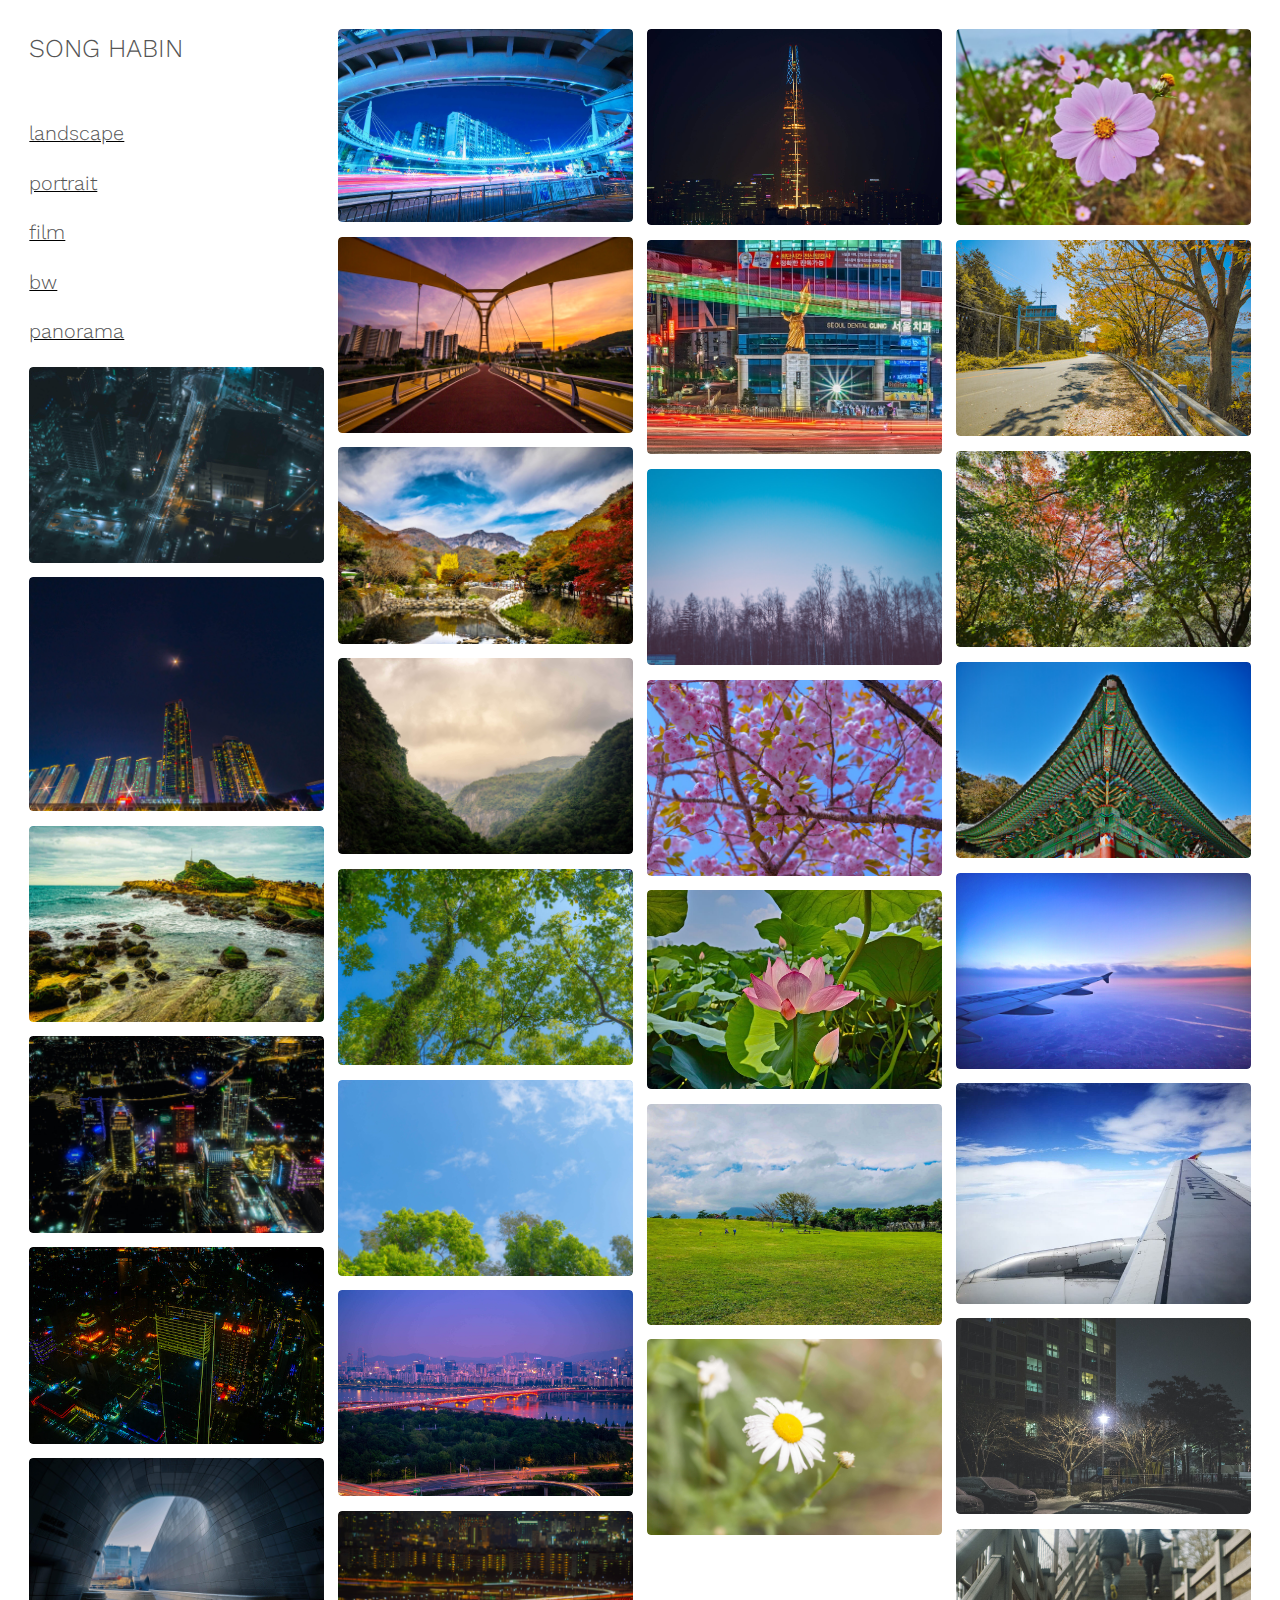
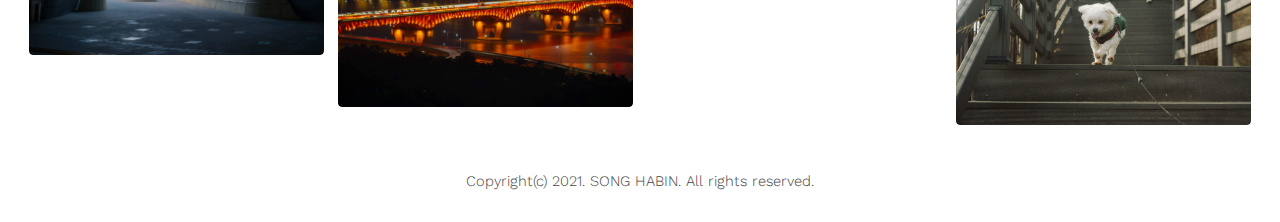
==== index1.html @ 4aa4bffa "index" ====
<!DOCTYPE HTML>
<!--
	Radius by TEMPLATED
	templated.co @templatedco
	Released for free under the Creative Commons Attribution 3.0 license (templated.co/license)
-->
<html>
	<head>
		<title>HABIN</title>
		<meta charset="utf-8" />
		<meta name="viewport" content="width=device-width, initial-scale=1" />
		<link rel="stylesheet" href="assets/css/main.css" />
	</head>
	<body>

		

		<!-- Main -->
			<div id="main">
                
				<div class="inner">
					<div class="columns">
						<h2>SONG HABIN<p></p></h2>
                        <a href="index1.html"><h3>landscape</h3></a>
                        <a href="index2.html"><h3>portrait</h3></a>
                        <a href="index3.html"><h3>film</h3></a>
                        <a href="index4.html"><h3>bw</h3></a>
                        <a href="index5.html"><h3>panorama</h3></a>

						<!-- Column 1 (horizontal, vertical, horizontal, vertical) -->
                            <div class="image fit">
								<a href=""><img src="images/Landscape/02.jpg" alt="" /></a>
							</div>
                            <div class="image fit">
								<a href=""><img src="images/Landscape/03.jpg" alt="" /></a>
							</div>
                            <div class="image fit">
								<a href=""><img src="images/Landscape/06.jpg" alt="" /></a>
							</div>
                            <div class="image fit">
								<a href=""><img src="images/Landscape/07.jpg" alt="" /></a>
							</div>
							<div class="image fit">
								<a href=""><img src="images/Landscape/08.jpg" alt="" /></a>
							</div>
                            <div class="image fit">
								<a href=""><img src="images/Landscape/09.jpg" alt="" /></a>
							</div>
                            <div class="image fit">
								<a href=""><img src="images/Landscape/010.jpg" alt="" /></a>
							</div>
                            <div class="image fit">
								<a href=""><img src="images/Landscape/012.jpg" alt="" /></a>
							</div>
                            <div class="image fit">
								<a href=""><img src="images/Landscape/013.jpg" alt="" /></a>
							</div>
                            
                            <div class="image fit">
								<a href=""><img src="images/Landscape/016.jpg" alt="" /></a>
							</div>
                            <div class="image fit">
								<a href=""><img src="images/Landscape/017.jpg" alt="" /></a>
							</div>
                            <div class="image fit">
								<a href=""><img src="images/Landscape/018.jpg" alt="" /></a>
							</div>
                            <div class="image fit">
								<a href=""><img src="images/Landscape/019.jpg" alt="" /></a>
							</div>
                            <div class="image fit">
								<a href=""><img src="images/Landscape/020.jpg" alt="" /></a>
							</div>
                            <div class="image fit">
								<a href=""><img src="images/Landscape/021.jpg" alt="" /></a>
							</div>
                            <div class="image fit">
								<a href=""><img src="images/Landscape/022.jpg" alt="" /></a>
							</div>
                            <div class="image fit">
								<a href=""><img src="images/Landscape/023.jpg" alt="" /></a>
							</div>
                            <div class="image fit">
								<a href=""><img src="images/Landscape/024.jpg" alt="" /></a>
							</div>
                            <div class="image fit">
								<a href=""><img src="images/Landscape/025.jpg" alt="" /></a>
							</div>
                            <div class="image fit">
								<a href=""><img src="images/Landscape/029.jpg" alt="" /></a>
							</div>
                            <div class="image fit">
								<a href=""><img src="images/Landscape/031.jpg" alt="" /></a>
							</div>
                            
                            <div class="image fit">
								<a href=""><img src="images/Landscape/034.jpg" alt="" /></a>
							</div>
							<div class="image fit">
								<a href=""><img src="images/Landscape/035.jpg" alt="" /></a>
							</div>
                            <div class="image fit">
								<a href=""><img src="images/Landscape/037.jpg" alt="" /></a>
							</div>
                            <div class="image fit">
								<a href=""><img src="images/Landscape/038.jpg" alt="" /></a>
							</div>
                            <div class="image fit">
								<a href=""><img src="images/Landscape/040.jpg" alt="" /></a>
							</div>
                            <div class="image fit">
								<a href=""><img src="images/Landscape/air.jpg" alt="" /></a>
							</div>
                            <div class="image fit">
								<a href=""><img src="images/Landscape/041.jpg" alt="" /></a>
							</div>
                            <div class="image fit">
								<a href=""><img src="images/Landscape/042.jpg" alt="" /></a>
							</div>
                            
							
					</div>
				</div>
			</div>
        <p style="text-align:center;">Copyright(c) 2021. SONG HABIN. All rights reserved.</p>

		<!-- Scripts -->
			<script src="assets/js/jquery.min.js"></script>
			<script src="assets/js/skel.min.js"></script>
			<script src="assets/js/util.js"></script>
			<script src="assets/js/main.js"></script>

	</body>
</html>
---- assets/css/main.css ----
@import url(font-awesome.min.css);
@import url(https://fonts.googleapis.com/css?family=Pattaya|Work+Sans:400,200,300);

/*
	Radius by TEMPLATED
	templated.co @templatedco
	Released for free under the Creative Commons Attribution 3.0 license (templated.co/license)
*/

/* Reset */

	html, body, div, span, applet, object, iframe, h1, h2, h3, h4, h5, h6, p, blockquote, pre, a, abbr, acronym, address, big, cite, code, del, dfn, em, img, ins, kbd, q, s, samp, small, strike, strong, sub, sup, tt, var, b, u, i, center, dl, dt, dd, ol, ul, li, fieldset, form, label, legend, table, caption, tbody, tfoot, thead, tr, th, td, article, aside, canvas, details, embed, figure, figcaption, footer, header, hgroup, menu, nav, output, ruby, section, summary, time, mark, audio, video {
		margin: 0;
		padding: 0;
		border: 0;
		font-size: 100%;
		font: inherit;
		vertical-align: baseline;
	}

	article, aside, details, figcaption, figure, footer, header, hgroup, menu, nav, section {
		display: block;
	}

	body {
		line-height: 1;
	}

	ol, ul {
		list-style: none;
	}

	blockquote, q {
		quotes: none;
	}

	blockquote:before, blockquote:after, q:before, q:after {
		content: '';
		content: none;
	}

	table {
		border-collapse: collapse;
		border-spacing: 0;
	}

	body {
		-webkit-text-size-adjust: none;
	}

/* Box Model */

	*, *:before, *:after {
		-moz-box-sizing: border-box;
		-webkit-box-sizing: border-box;
		box-sizing: border-box;
	}

/* Basic */

	@-ms-viewport {
		width: device-width;
	}

	@media screen and (max-width: 480px) {

		html, body {
			min-width: 320px;
		}

	}

	body {
		background: #fff;
	}

		body.is-loading *, body.is-loading *:before, body.is-loading *:after {
			-moz-animation: none !important;
			-webkit-animation: none !important;
			-ms-animation: none !important;
			animation: none !important;
			-moz-transition: none !important;
			-webkit-transition: none !important;
			-ms-transition: none !important;
			transition: none !important;
		}

/* Type */

	body {
		background-color: #fff;
		color: #444;
	}

	body, input, select, textarea {
		font-family: "Work Sans", sans-serif;
		font-size: 13pt;
		font-weight: 300;
		line-height: 1.65;
	}

		@media screen and (max-width: 1680px) {

			body, input, select, textarea {
				font-size: 11pt;
			}

		}

		@media screen and (max-width: 1280px) {

			body, input, select, textarea {
				font-size: 11pt;
			}

		}

		@media screen and (max-width: 980px) {

			body, input, select, textarea {
				font-size: 12pt;
			}

		}

		@media screen and (max-width: 736px) {

			body, input, select, textarea {
				font-size: 12pt;
			}

		}

		@media screen and (max-width: 480px) {

			body, input, select, textarea {
				font-size: 12pt;
			}

		}

	a {
		text-decoration: underline;
		outline: 0;
	}

		a:hover {
			text-decoration: none;
		}

	strong, b {
		font-weight: 300;
	}

	em, i {
		font-style: italic;
	}

	p {
		margin: 0 0 2em 0;
	}

	h1, h2, h3, h4, h5, h6 {
		font-weight: 300;
		line-height: 1.5;
		margin: 0 0 1em 0;
	}

		h1 a, h2 a, h3 a, h4 a, h5 a, h6 a {
			color: inherit;
			text-decoration: none;
		}

	h2 {
		font-size: 1.75em;
	}

	h3 {
		font-size: 1.35em;
	}

	h4 {
		font-size: 1.1em;
	}

	h5 {
		font-size: 0.9em;
	}

	h6 {
		font-size: 0.7em;
	}

	sub {
		font-size: 0.8em;
		position: relative;
		top: 0.5em;
	}

	sup {
		font-size: 0.8em;
		position: relative;
		top: -0.5em;
	}

	blockquote {
		border-left: solid 4px;
		font-style: italic;
		margin: 0 0 2em 0;
		padding: 0.5em 0 0.5em 2em;
	}

	code {
		border-radius: 4px;
		border: solid 1px;
		font-family: "Courier New", monospace;
		font-size: 0.9em;
		margin: 0 0.25em;
		padding: 0.25em 0.65em;
	}

	pre {
		-webkit-overflow-scrolling: touch;
		font-family: "Courier New", monospace;
		font-size: 0.9em;
		margin: 0 0 2em 0;
	}

		pre code {
			display: block;
			line-height: 1.75;
			padding: 1em 1.5em;
			overflow-x: auto;
		}

	hr {
		border: 0;
		border-bottom: solid 1px;
		margin: 2em 0;
	}

		hr.major {
			margin: 3em 0;
		}

	.align-left {
		text-align: left;
	}

	.align-center {
		text-align: center;
	}

	.align-right {
		text-align: right;
	}

	input, select, textarea {
		color: #555;
	}

	a {
		color: #000000;
	}

	strong, b {
		color: #555;
	}

	h1, h2, h3, h4, h5, h6 {
		color: #555;
	}

	blockquote {
		border-left-color: rgba(144, 144, 144, 0.25);
	}

	code {
		background: rgba(144, 144, 144, 0.075);
		border-color: rgba(144, 144, 144, 0.25);
	}

	hr {
		border-bottom-color: rgba(144, 144, 144, 0.25);
	}

/* Box */

	.box {
		border-radius: 4px;
		border: solid 1px;
		margin-bottom: 2em;
		padding: 1.5em;
	}

		.box > :last-child,
		.box > :last-child > :last-child,
		.box > :last-child > :last-child > :last-child {
			margin-bottom: 0;
		}

		.box.alt {
			border: 0;
			border-radius: 0;
			padding: 0;
		}

	.box {
		border-color: rgba(144, 144, 144, 0.25);
	}

/* Button */

	input[type="submit"],
	input[type="reset"],
	input[type="button"],
	button,
	.button {
		-moz-appearance: none;
		-webkit-appearance: none;
		-ms-appearance: none;
		appearance: none;
		-moz-transition: background-color 0.2s ease-in-out, color 0.2s ease-in-out;
		-webkit-transition: background-color 0.2s ease-in-out, color 0.2s ease-in-out;
		-ms-transition: background-color 0.2s ease-in-out, color 0.2s ease-in-out;
		transition: background-color 0.2s ease-in-out, color 0.2s ease-in-out;
		border-radius: 4px;
		border: 0;
		cursor: pointer;
		display: inline-block;
		font-weight: 300;
		height: 2.85em;
		line-height: 2.95em;
		padding: 0 2.5em;
		text-align: center;
		text-decoration: none;
		white-space: nowrap;
	}

		input[type="submit"].icon,
		input[type="reset"].icon,
		input[type="button"].icon,
		button.icon,
		.button.icon {
			padding-left: 1.35em;
		}

			input[type="submit"].icon:before,
			input[type="reset"].icon:before,
			input[type="button"].icon:before,
			button.icon:before,
			.button.icon:before {
				margin-right: 0.5em;
			}

		input[type="submit"].alt,
		input[type="reset"].alt,
		input[type="button"].alt,
		button.alt,
		.button.alt {
			background: #FFF;
			color: #000000;
		}

		input[type="submit"].fit,
		input[type="reset"].fit,
		input[type="button"].fit,
		button.fit,
		.button.fit {
			display: block;
			margin: 0 0 1em 0;
			width: 100%;
		}

		input[type="submit"].small,
		input[type="reset"].small,
		input[type="button"].small,
		button.small,
		.button.small {
			font-size: 0.8em;
		}

		input[type="submit"].big,
		input[type="reset"].big,
		input[type="button"].big,
		button.big,
		.button.big {
			font-size: 1.35em;
		}

		input[type="submit"].disabled, input[type="submit"]:disabled,
		input[type="reset"].disabled,
		input[type="reset"]:disabled,
		input[type="button"].disabled,
		input[type="button"]:disabled,
		button.disabled,
		button:disabled,
		.button.disabled,
		.button:disabled {
			-moz-pointer-events: none;
			-webkit-pointer-events: none;
			-ms-pointer-events: none;
			pointer-events: none;
			opacity: 0.25;
		}

		@media screen and (max-width: 480px) {

			input[type="submit"],
			input[type="reset"],
			input[type="button"],
			button,
			.button {
				padding: 0;
			}

		}

/* Form */

	form {
		margin: 0 0 2em 0;
	}

	label {
		display: block;
		font-size: 0.9em;
		font-weight: 300;
		margin: 0 0 1em 0;
	}

	input[type="text"],
	input[type="password"],
	input[type="email"],
	select,
	textarea {
		-moz-appearance: none;
		-webkit-appearance: none;
		-ms-appearance: none;
		appearance: none;
		border-radius: 4px;
		border: none;
		border: solid 1px;
		color: inherit;
		display: block;
		outline: 0;
		padding: 0 1em;
		text-decoration: none;
		width: 100%;
	}

		input[type="text"]:invalid,
		input[type="password"]:invalid,
		input[type="email"]:invalid,
		select:invalid,
		textarea:invalid {
			box-shadow: none;
		}

	.select-wrapper {
		text-decoration: none;
		display: block;
		position: relative;
	}

		.select-wrapper:before {
			-moz-osx-font-smoothing: grayscale;
			-webkit-font-smoothing: antialiased;
			font-family: FontAwesome;
			font-style: normal;
			font-weight: normal;
			text-transform: none !important;
		}

		.select-wrapper:before {
			content: '\f078';
			display: block;
			height: 2.75em;
			line-height: 2.75em;
			pointer-events: none;
			position: absolute;
			right: 0;
			text-align: center;
			top: 0;
			width: 2.75em;
		}

		.select-wrapper select::-ms-expand {
			display: none;
		}

	input[type="text"],
	input[type="password"],
	input[type="email"],
	select {
		height: 2.75em;
	}

	textarea {
		padding: 0.75em 1em;
	}

	input[type="checkbox"],
	input[type="radio"] {
		-moz-appearance: none;
		-webkit-appearance: none;
		-ms-appearance: none;
		appearance: none;
		display: block;
		float: left;
		margin-right: -2em;
		opacity: 0;
		width: 1em;
		z-index: -1;
	}

		input[type="checkbox"] + label,
		input[type="radio"] + label {
			text-decoration: none;
			cursor: pointer;
			display: inline-block;
			font-size: 1em;
			font-weight: 300;
			padding-left: 2.4em;
			padding-right: 0.75em;
			position: relative;
		}

			input[type="checkbox"] + label:before,
			input[type="radio"] + label:before {
				-moz-osx-font-smoothing: grayscale;
				-webkit-font-smoothing: antialiased;
				font-family: FontAwesome;
				font-style: normal;
				font-weight: normal;
				text-transform: none !important;
			}

			input[type="checkbox"] + label:before,
			input[type="radio"] + label:before {
				border-radius: 4px;
				border: solid 1px;
				content: '';
				display: inline-block;
				height: 1.65em;
				left: 0;
				line-height: 1.58125em;
				position: absolute;
				text-align: center;
				top: 0;
				width: 1.65em;
			}

		input[type="checkbox"]:checked + label:before,
		input[type="radio"]:checked + label:before {
			content: '\f00c';
		}

	input[type="checkbox"] + label:before {
		border-radius: 4px;
	}

	input[type="radio"] + label:before {
		border-radius: 100%;
	}

	::-webkit-input-placeholder {
		opacity: 1.0;
	}

	:-moz-placeholder {
		opacity: 1.0;
	}

	::-moz-placeholder {
		opacity: 1.0;
	}

	:-ms-input-placeholder {
		opacity: 1.0;
	}

	.formerize-placeholder {
		opacity: 1.0;
	}

	label {
		color: #555;
	}

	input[type="text"],
	input[type="password"],
	input[type="email"],
	select,
	textarea {
		background: rgba(144, 144, 144, 0.075);
		border-color: rgba(144, 144, 144, 0.25);
	}

		input[type="text"]:focus,
		input[type="password"]:focus,
		input[type="email"]:focus,
		select:focus,
		textarea:focus {
			border-color: #000000;
			box-shadow: 0 0 0 1px #000000;
		}

	.select-wrapper:before {
		color: rgba(144, 144, 144, 0.25);
	}

	input[type="checkbox"] + label,
	input[type="radio"] + label {
		color: #444;
	}

		input[type="checkbox"] + label:before,
		input[type="radio"] + label:before {
			background: rgba(144, 144, 144, 0.075);
			border-color: rgba(144, 144, 144, 0.25);
		}

	input[type="checkbox"]:checked + label:before,
	input[type="radio"]:checked + label:before {
		background-color: #000000;
		border-color: #000000;
		color: #ffffff;
	}

	input[type="checkbox"]:focus + label:before,
	input[type="radio"]:focus + label:before {
		border-color: #000000;
		box-shadow: 0 0 0 1px #000000;
	}

	::-webkit-input-placeholder {
		color: #bbb !important;
	}

	:-moz-placeholder {
		color: #bbb !important;
	}

	::-moz-placeholder {
		color: #bbb !important;
	}

	:-ms-input-placeholder {
		color: #bbb !important;
	}

	.formerize-placeholder {
		color: #bbb !important;
	}

/* Icon */

	.icon {
		text-decoration: none;
		border-bottom: none;
		position: relative;
	}

		.icon:before {
			-moz-osx-font-smoothing: grayscale;
			-webkit-font-smoothing: antialiased;
			font-family: FontAwesome;
			font-style: normal;
			font-weight: normal;
			text-transform: none !important;
		}

		.icon > .label {
			display: none;
		}

/* Image */

	.image {
		border-radius: 4px;
		border: 0;
		display: inline-block;
		position: relative;
	}

		.image img {
			border-radius: 4px;
			display: block;
		}

		.image.left, .image.right {
			max-width: 40%;
		}

			.image.left img, .image.right img {
				width: 100%;
			}

		.image.left {
			float: left;
			margin: 0 1.5em 1em 0;
			top: 0.25em;
		}

		.image.right {
			float: right;
			margin: 0 0 1em 1.5em;
			top: 0.25em;
		}

		.image.fit {
			display: block;
			margin: 0 0 2em 0;
			width: 100%;
		}

			.image.fit img {
				width: 100%;
			}

		.image.main {
			display: block;
			margin: 0 0 3em 0;
			width: 100%;
		}

			.image.main img {
				width: 100%;
			}

/* List */

	ol {
		list-style: decimal;
		margin: 0 0 2em 0;
		padding-left: 1.25em;
	}

		ol li {
			padding-left: 0.25em;
		}

	ul {
		list-style: disc;
		margin: 0 0 2em 0;
		padding-left: 1em;
	}

		ul li {
			padding-left: 0.5em;
		}

		ul.alt {
			list-style: none;
			padding-left: 0;
		}

			ul.alt li {
				border-top: solid 1px;
				padding: 0.5em 0;
			}

				ul.alt li:first-child {
					border-top: 0;
					padding-top: 0;
				}

		ul.icons {
			cursor: default;
			list-style: none;
			padding-left: 0;
		}

			ul.icons li {
				display: inline-block;
				padding: 0 1em 0 0;
			}

				ul.icons li:last-child {
					padding-right: 0;
				}

				ul.icons li .icon:before {
					font-size: 2em;
				}

		ul.actions {
			cursor: default;
			list-style: none;
			padding-left: 0;
		}

			ul.actions li {
				display: inline-block;
				padding: 0 1em 0 0;
				vertical-align: middle;
			}

				ul.actions li:last-child {
					padding-right: 0;
				}

			ul.actions.small li {
				padding: 0 0.5em 0 0;
			}

			ul.actions.vertical li {
				display: block;
				padding: 1em 0 0 0;
			}

				ul.actions.vertical li:first-child {
					padding-top: 0;
				}

				ul.actions.vertical li > * {
					margin-bottom: 0;
				}

			ul.actions.vertical.small li {
				padding: 0.5em 0 0 0;
			}

				ul.actions.vertical.small li:first-child {
					padding-top: 0;
				}

			ul.actions.fit {
				display: table;
				margin-left: -1em;
				padding: 0;
				table-layout: fixed;
				width: calc(100% + 1em);
			}

				ul.actions.fit li {
					display: table-cell;
					padding: 0 0 0 1em;
				}

					ul.actions.fit li > * {
						margin-bottom: 0;
					}

				ul.actions.fit.small {
					margin-left: -0.5em;
					width: calc(100% + 0.5em);
				}

					ul.actions.fit.small li {
						padding: 0 0 0 0.5em;
					}

			@media screen and (max-width: 480px) {

				ul.actions {
					margin: 0 0 2em 0;
				}

					ul.actions li {
						padding: 1em 0 0 0;
						display: block;
						text-align: center;
						width: 100%;
					}

						ul.actions li:first-child {
							padding-top: 0;
						}

						ul.actions li > * {
							width: 100%;
							margin: 0 !important;
						}

							ul.actions li > *.icon:before {
								margin-left: -2em;
							}

					ul.actions.small li {
						padding: 0.5em 0 0 0;
					}

						ul.actions.small li:first-child {
							padding-top: 0;
						}

			}

	dl {
		margin: 0 0 2em 0;
	}

		dl dt {
			display: block;
			font-weight: 300;
			margin: 0 0 1em 0;
		}

		dl dd {
			margin-left: 2em;
		}

	ul.alt li {
		border-top-color: rgba(144, 144, 144, 0.25);
	}

/* Columns */

	.columns {
		position: relative;
		-moz-column-count: 4;
		-webkit-column-count: 4;
		column-count: 4;
		-moz-column-gap: 1em;
		-webkit-column-gap: 1em;
		column-gap: 1em;
	}

		.columns .image {
			position: relative;
			display: inline-block;
			margin: 0 0 .5em;
			width: 100%;
			overflow: hidden;
		}

			.columns .image img {
				-moz-transition: -moz-transform 0.2s ease-in-out;
				-webkit-transition: -webkit-transform 0.2s ease-in-out;
				-ms-transition: -ms-transform 0.2s ease-in-out;
				transition: transform 0.2s ease-in-out;
				-webkit-backface-visibility: hidden;
				-webkit-transform: translate3D(0, 0, 0);
			}

			.columns .image:hover img {
				-moz-transform: scale(1.1);
				-webkit-transform: scale(1.1);
				-ms-transform: scale(1.1);
				transform: scale(1.1);
			}

		@media screen and (max-width: 736px) {

			.columns {
				-moz-column-count: 2;
				-webkit-column-count: 2;
				column-count: 2;
			}

		}

		@media screen and (max-width: 480px) {

			.columns {
				-moz-column-count: 1;
				-webkit-column-count: 1;
				column-count: 1;
			}

		}

/* Preview */

	#preview {
		position: relative;
		padding: 1em;
	}

		#preview .inner {
			max-width: 70em;
			margin: 0 auto;
		}

		#preview .image {
			margin: 0;
		}

		#preview.vertical .inner {
			display: -ms-flexbox;
			display: -moz-flex;
			display: -webkit-flex;
			display: -ms-flex;
			display: flex;
		}

			#preview.vertical .inner .image {
				-ms-flex: 1 1 calc(100% - 50px);
				flex: 1 1 calc(100% - 50px);
				max-width: 100%;
				width: 50%;
			}

			#preview.vertical .inner .content {
				-ms-flex: 1 1 calc(100% - 50px);
				flex: 1 1 calc(100% - 50px);
				max-width: 100%;
				width: 50%;
			}

		#preview .nav {
			-moz-transition: background-color 0.2s ease-in-out;
			-webkit-transition: background-color 0.2s ease-in-out;
			-ms-transition: background-color 0.2s ease-in-out;
			transition: background-color 0.2s ease-in-out;
			position: fixed;
			height: 2em;
			width: 2em;
			background: #fff;
			border-radius: 100%;
			line-height: 2em;
			top: 50%;
			font-size: 1.75em;
			text-align: center;
			z-index: 10003;
		}

			#preview .nav:hover {
				background: #FFF;
			}

			#preview .nav.previous {
				left: -.4em;
			}

			#preview .nav.next {
				right: -.4em;
			}

		#preview .content {
			padding: 3em 2em;
		}

			#preview .content header h2 {
				font-size: 2.5em;
				color: #000000;
			}

		@media screen and (max-width: 1680px) {

			#preview .inner {
				max-width: 55em;
			}

		}

		@media screen and (max-width: 980px) {

			#preview.vertical .inner {
				-moz-flex-wrap: wrap;
				-webkit-flex-wrap: wrap;
				-ms-flex-wrap: wrap;
				flex-wrap: wrap;
			}

		}

		@media screen and (max-width: 736px) {

			#preview .content {
				padding: 2em;
			}

				#preview .content header h2 {
					font-size: 2em;
				}

		}

/* Section/Article */

	section.special, article.special {
		text-align: center;
	}

	header p {
		position: relative;
		margin: 0 0 1.5em 0;
	}

	header h2 + p {
		font-size: 1.25em;
		margin-top: -1em;
	}

	header h3 + p {
		font-size: 1.1em;
		margin-top: -0.8em;
	}

	header h4 + p,
	header h5 + p,
	header h6 + p {
		font-size: 0.9em;
		margin-top: -0.6em;
	}

	header p {
		color: #bbb;
	}

/* Table */

	.table-wrapper {
		-webkit-overflow-scrolling: touch;
		overflow-x: auto;
	}

	table {
		margin: 0 0 2em 0;
		width: 100%;
	}

		table tbody tr {
			border: solid 1px;
			border-left: 0;
			border-right: 0;
		}

		table td {
			padding: 0.75em 0.75em;
		}

		table th {
			font-size: 0.9em;
			font-weight: 300;
			padding: 0 0.75em 0.75em 0.75em;
			text-align: left;
		}

		table thead {
			border-bottom: solid 2px;
		}

		table tfoot {
			border-top: solid 2px;
		}

		table.alt {
			border-collapse: separate;
		}

			table.alt tbody tr td {
				border: solid 1px;
				border-left-width: 0;
				border-top-width: 0;
			}

				table.alt tbody tr td:first-child {
					border-left-width: 1px;
				}

			table.alt tbody tr:first-child td {
				border-top-width: 1px;
			}

			table.alt thead {
				border-bottom: 0;
			}

			table.alt tfoot {
				border-top: 0;
			}

	table tbody tr {
		border-color: rgba(144, 144, 144, 0.25);
	}

		table tbody tr:nth-child(2n + 1) {
			background-color: rgba(144, 144, 144, 0.075);
		}

	table th {
		color: #555;
	}

	table thead {
		border-bottom-color: rgba(144, 144, 144, 0.25);
	}

	table tfoot {
		border-top-color: rgba(144, 144, 144, 0.25);
	}

	table.alt tbody tr td {
		border-color: rgba(144, 144, 144, 0.25);
	}

/* Header */

	#header {
		-moz-transition: background 1s ease-in-out, height 0.2s ease-in-out;
		-webkit-transition: background 1s ease-in-out, height 0.2s ease-in-out;
		-ms-transition: background 1s ease-in-out, height 0.2s ease-in-out;
		transition: background 1s ease-in-out, height 0.2s ease-in-out;
		display: -moz-flex;
		display: -webkit-flex;
		display: -ms-flex;
		display: flex;
		-moz-justify-content: center;
		-webkit-justify-content: center;
		-ms-justify-content: center;
		justify-content: center;
		-moz-align-items: center;
		-webkit-align-items: center;
		-ms-align-items: center;
		align-items: center;
		display: -ms-flexbox;
		-ms-flex-align: center;
		-ms-flex-pack: center;
		background: rgba(254, 254, 254, 0.85);
		position: fixed;
		top: 0;
		width: 100%;
		height: 100vh;
		z-index: 10001;
	}

		#header .inner {
			-moz-transition: height 0.2s ease-in-out, width 0.2s ease-in-out;
			-webkit-transition: height 0.2s ease-in-out, width 0.2s ease-in-out;
			-ms-transition: height 0.2s ease-in-out, width 0.2s ease-in-out;
			transition: height 0.2s ease-in-out, width 0.2s ease-in-out;
			display: -moz-flex;
			display: -webkit-flex;
			display: -ms-flex;
			display: flex;
			-moz-flex-direction: column;
			-webkit-flex-direction: column;
			-ms-flex-direction: column;
			flex-direction: column;
			-moz-justify-content: center;
			-webkit-justify-content: center;
			-ms-justify-content: center;
			justify-content: center;
			-moz-align-items: center;
			-webkit-align-items: center;
			-ms-align-items: center;
			align-items: center;
			display: -ms-flexbox;
			-ms-flex-align: center;
			-ms-flex-pack: center;
			background: #000000;
			border-radius: 100%;
			width: 35em;
			height: 35em;
			padding: 4em;
			text-align: center;
			box-shadow: 0 0 0 1em #FFF;
			cursor: default;
		}

			#header .inner .content {
				-moz-transition: opacity 1s ease-in-out;
				-webkit-transition: opacity 1s ease-in-out;
				-ms-transition: opacity 1s ease-in-out;
				transition: opacity 1s ease-in-out;
				opacity: 1;
			}

				#header .inner .content h1 {
					font-size: 4em;
					font-family: 'Pattaya', sans-serif;
					margin: 0 0 .25em 0;
					color: #fff;
				}

				#header .inner .content h2 {
					font-size: 1.5em;
					color: #fff;
					margin: 0 0 1em 0;
				}

			#header .inner .button {
				-moz-transition: background 1s ease-in-out;
				-webkit-transition: background 1s ease-in-out;
				-ms-transition: background 1s ease-in-out;
				transition: background 1s ease-in-out;
				margin: 0;
				border-radius: 30px;
			}

				#header .inner .button.hidden {
					display: none;
					cursor: pointer;
				}

			#header .inner.hidden {
				display: none;
			}

		#header.hide, #header.preview {
			-moz-transition: background 0.2s ease-in-out, height 1s ease-in-out;
			-webkit-transition: background 0.2s ease-in-out, height 1s ease-in-out;
			-ms-transition: background 0.2s ease-in-out, height 1s ease-in-out;
			transition: background 0.2s ease-in-out, height 1s ease-in-out;
			background: none;
			height: 0;
		}

			#header.hide .inner, #header.preview .inner {
				height: 6em;
				width: 6em;
				padding: 2em;
			}

				#header.hide .inner .content, #header.preview .inner .content {
					opacity: 0;
				}

					#header.hide .inner .content h1, #header.preview .inner .content h1 {
						display: none;
					}

					#header.hide .inner .content h2, #header.preview .inner .content h2 {
						display: none;
					}

			#header.hide .button.big, #header.preview .button.big {
				display: none;
			}

			#header.hide .button.hidden, #header.preview .button.hidden {
				text-decoration: none;
				padding-top: 1.5em;
				padding-left: 0;
				padding-right: 0;
				background: none;
				display: inline-block;
			}

				#header.hide .button.hidden:before, #header.preview .button.hidden:before {
					-moz-osx-font-smoothing: grayscale;
					-webkit-font-smoothing: antialiased;
					font-family: FontAwesome;
					font-style: normal;
					font-weight: normal;
					text-transform: none !important;
				}

				#header.hide .button.hidden:before, #header.preview .button.hidden:before {
					content: '\f015';
					color: #FFF;
					font-size: 1.5em;
				}

				#header.hide .button.hidden span, #header.preview .button.hidden span {
					display: none;
				}

		@media screen and (max-width: 736px) {

			#header .inner {
				width: 25em;
				height: 25em;
				font-size: .75em;
				padding: 3em;
			}

		}

		@media screen and (max-width: 480px) {

			#header .inner {
				width: 26em;
				height: 26em;
				padding: 2em;
				font-size: .65em;
			}

				#header .inner .button {
					padding-left: 2em;
					padding-right: 2em;
				}

		}

/* Main */

	#main {
		padding: 2em;
	}

		#main .inner {
			max-width: 100%;
		}

/* Footer */

	#footer {
		-moz-transition: bottom 0.2s ease;
		-webkit-transition: bottom 0.2s ease;
		-ms-transition: bottom 0.2s ease;
		transition: bottom 0.2s ease;
		position: fixed;
		bottom: -20em;
		color: #FFF;
		left: 0;
		width: 100%;
		text-align: center;
		z-index: 9999;
	}

		#footer.show {
			bottom: 0;
		}

		#footer .info {
			position: relative;
			display: inline-block;
			text-decoration: none;
			border-radius: 50% 50% 0 0;
			background: #000000;
			width: 3em;
			height: 3em;
			margin-bottom: -1.75em;
			color: #FFF;
			font-size: 1.25em;
			padding-top: .35em;
		}

			#footer .info span {
				display: none;
			}

		#footer .inner {
			display: -moz-flex;
			display: -webkit-flex;
			display: -ms-flex;
			display: flex;
			-moz-justify-content: center;
			-webkit-justify-content: center;
			-ms-justify-content: center;
			justify-content: center;
			-moz-align-items: stretch;
			-webkit-align-items: stretch;
			-ms-align-items: stretch;
			align-items: stretch;
			display: -ms-flexbox;
			-ms-flex-align: center;
			-ms-flex-pack: center;
			position: relative;
			z-index: 10003;
			background: #000000;
			padding: 2em;
			height: 20em;
		}

			#footer .inner .content,
			#footer .inner .copyright {
				width: 50%;
				text-align: left;
				color: rgba(255, 255, 255, 0.75);
				padding: 2em;
				display: inline-block;
			}

				#footer .inner .content h3,
				#footer .inner .copyright h3 {
					color: #FFF;
					font-size: 1.75em;
				}

				#footer .inner .content a,
				#footer .inner .copyright a {
					color: #FFF;
				}

					#footer .inner .content a:hover,
					#footer .inner .copyright a:hover {
						color: rgba(255, 255, 255, 0.75);
					}

				#footer .inner .content p,
				#footer .inner .copyright p {
					margin: 0;
				}

			#footer .inner .copyright ul {
				border-bottom: 1px solid rgba(255, 255, 255, 0.15);
				padding-bottom: 1em;
			}

		@media screen and (max-width: 980px) {

			#footer {
				position: relative;
				bottom: 0;
			}

				#footer .inner {
					height: auto;
					display: block;
				}

					#footer .inner .content,
					#footer .inner .copyright {
						display: block;
						width: 100%;
						text-align: center;
					}

				#footer .info {
					display: none;
				}

		}

		@media screen and (max-width: 480px) {

			#footer .inner {
				padding: 2em;
			}

				#footer .inner .content,
				#footer .inner .copyright {
					padding: 1em;
				}

		}
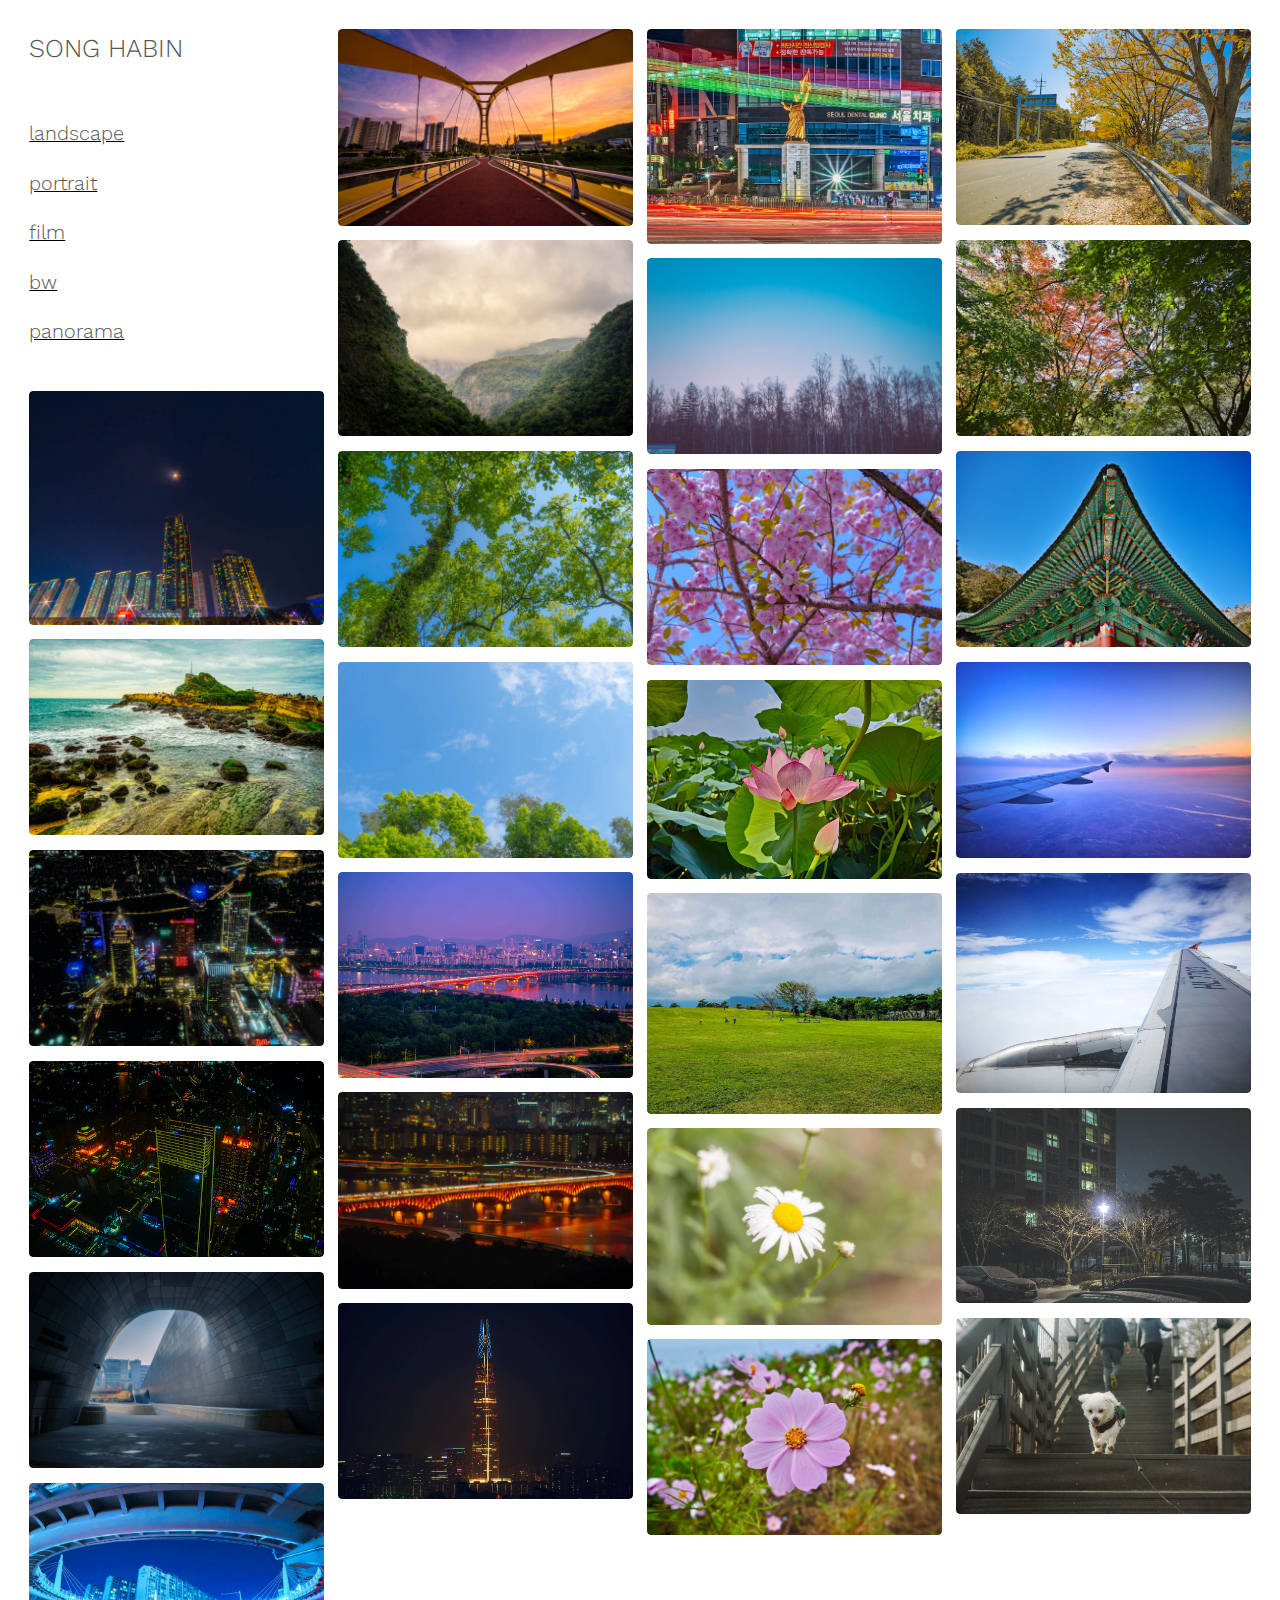
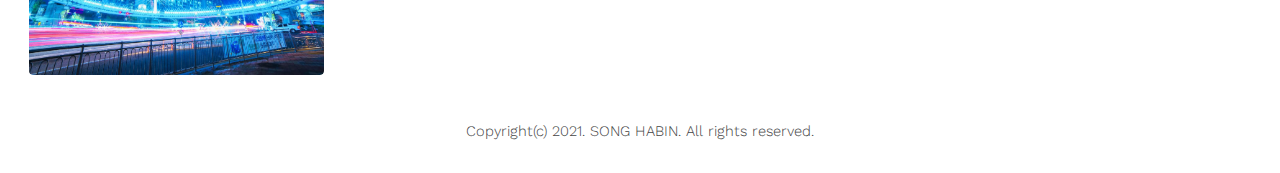
==== commit 339edf4f: "2020031" ====
--- a/index1.html
+++ b/index1.html
@@ -1,9 +1,5 @@
 <!DOCTYPE HTML>
-<!--
-	Radius by TEMPLATED
-	templated.co @templatedco
-	Released for free under the Creative Commons Attribution 3.0 license (templated.co/license)
--->
+
 <html>
 	<head>
 		<title>HABIN</title>
@@ -29,7 +25,7 @@
 
 						<!-- Column 1 (horizontal, vertical, horizontal, vertical) -->
                             <div class="image fit">
-								<a href=""><img src="images/Landscape/02.jpg" alt="" /></a>
+								<a href=""><img src="images/Landscape/00.jpg" alt="" /></a>
 							</div>
                             <div class="image fit">
 								<a href=""><img src="images/Landscape/03.jpg" alt="" /></a>
@@ -51,9 +47,6 @@
 							</div>
                             <div class="image fit">
 								<a href=""><img src="images/Landscape/012.jpg" alt="" /></a>
-							</div>
-                            <div class="image fit">
-								<a href=""><img src="images/Landscape/013.jpg" alt="" /></a>
 							</div>
                             
                             <div class="image fit">
@@ -129,6 +122,8 @@
 			<script src="assets/js/skel.min.js"></script>
 			<script src="assets/js/util.js"></script>
 			<script src="assets/js/main.js"></script>
+            
+        
 
 	</body>
 </html>